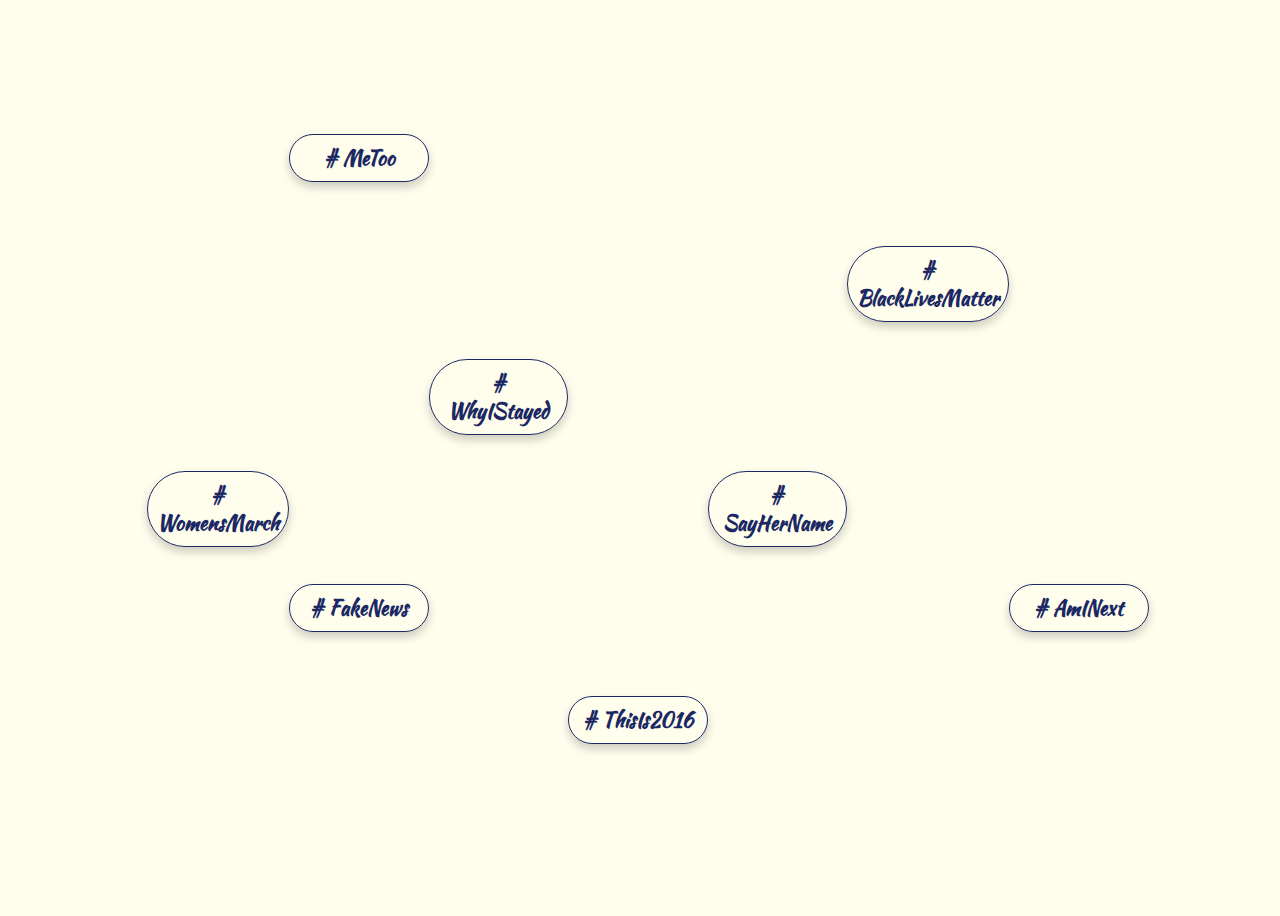
==== examples.html @ 5ea094f0 "update" ====
<!DOCTYPE html>
<html lang="en" dir="ltr">
  <head>
    <meta charset="utf-8">
    <title></title>
    <link rel="stylesheet" href="style.css">
    <link href="https://fonts.googleapis.com/css2?family=Hind&family=Kaushan+Script&display=swap" rel="stylesheet">
    <link href="https://fonts.googleapis.com/css2?family=Yantramanav&display=swap" rel="stylesheet">

  </head>
  <body>
    <div class="container">
      <div class="div1" id="dropdowns">
        <h1># MeToo </h1>
        <div class="dropdownContent">
          <p>Me Too</p>
          <p>A movement against sexual harassment and sexual assault of women. The phrase "Me Too" was initially used in this context on social media in 2006, on Myspace, by sexual harassment survivor and activist Tarana Burke.</p>
          <a href="https://twitter.com/hashtag/metoo?ref_src=twsrc%5Egoogle%7Ctwcamp%5Eserp%7Ctwgr%5Ehashtag">See more</a>
        </div>
      </div>

      <div class="div2" id="dropdowns">
        <h1># BlackLivesMatter</h1>
        <div class="dropdownContent">
          <p>Black Lives Matter</p>
          <p>An international activist movement, originating in the African-American community, that campaigns against violence and systemic racism towards black people. BLM regularly holds protests speaking out against police killings of black people, and broader issues such as racial profiling, police brutality, and racial inequality in the United States criminal justice system.</p>
          <a href="https://twitter.com/search?q=%23BlackLivesMatter&src=typeahead_click">See more</a>
        </div>
      </div>

      <div class="div3" id="dropdowns">
        <h1> # SayHerName</h1>
        <div class="dropdownContent">
          <p>Say Her Name</p>
          <p>A social movement that seeks to raise awareness for black female victims of police brutality and anti-black violence in the United States. #SayHerName aims to change the public perception that victims of police brutality and anti-Black violence are predominantly male by highlighting the gender-specific ways in which black women are disproportionately affected by fatal acts of racial injustice.</p>
          <a href="https://twitter.com/search?q=%23SayHerName&src=typed_query">See more</a>
        </div>
      </div>

      <div class="div4" id="dropdowns">
        <h1> # AmINext</h1>
        <div class="dropdownContent">
          <p>Am I Next</p>
          <p>In the Fall of 2014, a Canadian Inuit woman named Holly Jarrett created the #AmINext hashtag campaign to raise awareness about the Canadian Government's lack of response to the high rate of violence against Indigenous women. The campaign involves people taking photos of themselves with signs holding "#AmINext" and posting it to social media. The campaign was meant to encourage a national conversation about the invisibility and vulnerability of the female Indigenous demographic and call attention to the minimal efforts of the Government in investigating the murders and disappearances.</p>
          <a href="https://twitter.com/search?q=%23AmINext&src=typed_query">See more</a>
        </div>
      </div>

      <div class="div5" id="dropdowns">
        <h1> # ThisIs2016</h1>
        <div class="dropdownContent">
          <p>This is 2016</p>
          <p>In October 2016, following an anti-Asian incident in New York City and the subsequent open letter to the victim from Michael Luo, The New York Times released a video entitled "#thisis2016: Asian-Americans Respond". The video featured Asian Americans who had experienced racism. #thisis2016 subsequently emerged as a hashtag to highlight racism Asian Americans faced.</p>
          <a href="https://twitter.com/search?q=%23ThisIs2016&src=typed_query">See more</a>
        </div>
      </div>

      <div class="div6" id="dropdowns">
        <h1> # FakeNews</h1>
        <div class="dropdownContent">
          <p>Fake News</p>
          <p>The hashtag #FakeNews gained major popularity in 2016 when Donald Trump claimed that the negative press coverage he received was due to the spread of false stories. Since the emergence of this hashtag, there has been an increase in policy-related bills and laws regarding the proliferation of inaccurate information globally, which further politicized the issue and raised concerns of impending censorship. The emergence of social media has allowed for "fake news" to spread much quicker than regular news and information, pushing technology companies to take a more active role in detecting and removing "fake news".</p>
          <a href="https://twitter.com/search?q=%23FakeNews&src=typeahead_click">See more</a>
        </div>
      </div>

      <div class="div7" id="dropdowns">
        <h1> # WomensMarch</h1>
        <div class="dropdownContent">
          <p>Women's March</p>
          <p>On January 21, 2017, an estimated 2.6 million individuals marched around the world in response to the rhetoric of newly-elected President Donald Trump. The march was organized primarily online through Facebook. Now occurring annually, the goal of the Women's March is to raise awareness and advocates for human rights through peaceful protest.</p>
          <a href="https://twitter.com/search?q=%23WomensMarch&src=typed_query">See more</a>
        </div>
      </div>

      <div class="div8" id="dropdowns">
        <h1># WhyIStayed</h1>
        <div class="dropdownContent">
          <p>Why I Stayed</p>
          <p>A trending hashtag began in November 2014 in defense of domestic abuse victims after a media release of security camera footage that appeared to show NFL player, Ray Rice, punching his then-fiancee, Janay Rice, sparked public conversation on why Janay and other victims of abuse choose to stay in abusive relationships. The hashtag was started by writer and domestic abuse survivor Beverly Gooden via Twitter in an effort to "change the tone of the conversation."</p>
          <a href="https://twitter.com/search?q=%23WhyIStayed&src=typed_query">See more</a>
        </div>
      </div>

    </div>



    <script src="script.js"></script>
  </body>
</html>
---- style.css ----
body{
  background-color: #fffeed;
}

.container {
  display: grid;
  height: 100vh;
  width: 100vw;
  grid-template-columns: repeat(9, 1fr);
  grid-template-rows: repeat(8, 1fr);
  grid-column-gap: 0px;
  grid-row-gap: 0px;
}

.div1 {grid-area: 2 / 3 / 3 / 4; }
.div2 { grid-area: 3 / 7 / 4 / 8; }
.div3 { grid-area: 5 / 6 / 6 / 7; }
.div4 { grid-area: 6 / 8 / 7 / 9; }
.div5 { grid-area: 7 / 5 / 8 / 6; }
.div6 { grid-area: 6 / 3 / 7 / 4; }
.div7 { grid-area: 5 / 2 / 6 / 3; }
.div8 { grid-area: 4 / 4 / 5 / 5; }

h1{
  position: relative;
  text-align: center;
  font-size: 2.2vh;
  border-radius: 5vw;
  border: 0.1vh solid #1b2863;
  padding: 1vh;
  font-family: 'Kaushan Script', cursive;
  color: #1b2863;
  box-shadow: 0px 5px 10px 0px rgba(0,0,0,0.2);
}

#dropdowns {
  position: relative;
  display: inline-block;
}

.dropdownContent {
  display: none;
  position: absolute;
  background-color: #ebf1ff;
  min-width: 30vw;
  max-height: 22vh;
  box-shadow: 0px 8px 16px 0px rgba(0,0,0,0.2);
  padding: 12px 16px;
  z-index: 1;
  overflow: auto;
  font-size: 2.3vh;
  font-family: 'Yantramanav', sans-serif;
  border-radius: 2vh;
}

#dropdowns:hover .dropdownContent {
  display: block;
}

.title{
  position: relative;
  text-align: center;
  font-size: 6vw;
  font-family: 'Permanent Marker', cursive;
  padding-top: 2vh;
  padding-bottom: 1vh;
  color: #1b2863;
}

.content {
  display: grid;
  grid-template-columns: repeat(2, 1fr);
  grid-template-rows: 1fr;
  grid-column-gap: 6vw;
  padding: 5vh;
}

.definition {
  grid-area: 1 / 1 / 2 / 2;
  padding-left: 14vw;
  /* text-indent:2vw; */
  font-size: 2.3vh;
  font-family: 'PT Sans', sans-serif;
  line-height: 3.8vh;
}

.image {
  grid-area: 1 / 2 / 2 / 3;
  width: 30vw;
  height: auto;
}

hr{
  width: 50%;
}

.nnn{
  position: relative;
  text-align: center;
  font-size: 3vh;
  font-family: 'Dancing Script', cursive;
  color: #1b2863;
  text-decoration: none;
}

.transition-fade {
  opacity: 1;
  transition: 500ms;
}

html.is-animating .transition-fade{
  opacity: 0;
}
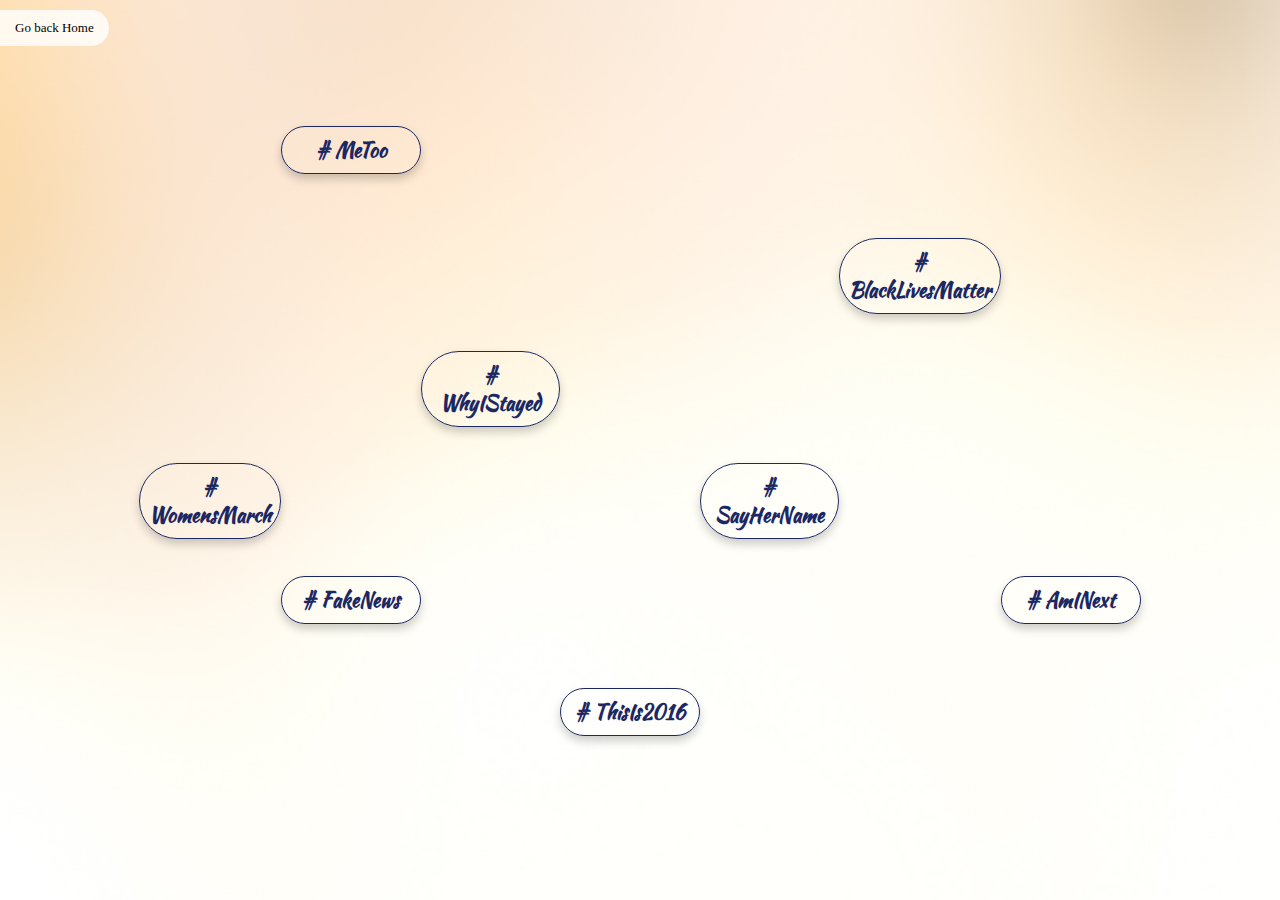
==== commit ccdf2e1f: "init" ====
--- a/examples.html
+++ b/examples.html
@@ -1,91 +1,89 @@
-<!DOCTYPE html>
-<html lang="en" dir="ltr">
-  <head>
-    <meta charset="utf-8">
-    <title></title>
-    <link rel="stylesheet" href="style.css">
-    <link href="https://fonts.googleapis.com/css2?family=Hind&family=Kaushan+Script&display=swap" rel="stylesheet">
-    <link href="https://fonts.googleapis.com/css2?family=Yantramanav&display=swap" rel="stylesheet">
-
-  </head>
-  <body>
-    <div class="container">
-      <div class="div1" id="dropdowns">
-        <h1># MeToo </h1>
-        <div class="dropdownContent">
-          <p>Me Too</p>
-          <p>A movement against sexual harassment and sexual assault of women. The phrase "Me Too" was initially used in this context on social media in 2006, on Myspace, by sexual harassment survivor and activist Tarana Burke.</p>
-          <a href="https://twitter.com/hashtag/metoo?ref_src=twsrc%5Egoogle%7Ctwcamp%5Eserp%7Ctwgr%5Ehashtag">See more</a>
-        </div>
-      </div>
-
-      <div class="div2" id="dropdowns">
-        <h1># BlackLivesMatter</h1>
-        <div class="dropdownContent">
-          <p>Black Lives Matter</p>
-          <p>An international activist movement, originating in the African-American community, that campaigns against violence and systemic racism towards black people. BLM regularly holds protests speaking out against police killings of black people, and broader issues such as racial profiling, police brutality, and racial inequality in the United States criminal justice system.</p>
-          <a href="https://twitter.com/search?q=%23BlackLivesMatter&src=typeahead_click">See more</a>
-        </div>
-      </div>
-
-      <div class="div3" id="dropdowns">
-        <h1> # SayHerName</h1>
-        <div class="dropdownContent">
-          <p>Say Her Name</p>
-          <p>A social movement that seeks to raise awareness for black female victims of police brutality and anti-black violence in the United States. #SayHerName aims to change the public perception that victims of police brutality and anti-Black violence are predominantly male by highlighting the gender-specific ways in which black women are disproportionately affected by fatal acts of racial injustice.</p>
-          <a href="https://twitter.com/search?q=%23SayHerName&src=typed_query">See more</a>
-        </div>
-      </div>
-
-      <div class="div4" id="dropdowns">
-        <h1> # AmINext</h1>
-        <div class="dropdownContent">
-          <p>Am I Next</p>
-          <p>In the Fall of 2014, a Canadian Inuit woman named Holly Jarrett created the #AmINext hashtag campaign to raise awareness about the Canadian Government's lack of response to the high rate of violence against Indigenous women. The campaign involves people taking photos of themselves with signs holding "#AmINext" and posting it to social media. The campaign was meant to encourage a national conversation about the invisibility and vulnerability of the female Indigenous demographic and call attention to the minimal efforts of the Government in investigating the murders and disappearances.</p>
-          <a href="https://twitter.com/search?q=%23AmINext&src=typed_query">See more</a>
-        </div>
-      </div>
-
-      <div class="div5" id="dropdowns">
-        <h1> # ThisIs2016</h1>
-        <div class="dropdownContent">
-          <p>This is 2016</p>
-          <p>In October 2016, following an anti-Asian incident in New York City and the subsequent open letter to the victim from Michael Luo, The New York Times released a video entitled "#thisis2016: Asian-Americans Respond". The video featured Asian Americans who had experienced racism. #thisis2016 subsequently emerged as a hashtag to highlight racism Asian Americans faced.</p>
-          <a href="https://twitter.com/search?q=%23ThisIs2016&src=typed_query">See more</a>
-        </div>
-      </div>
-
-      <div class="div6" id="dropdowns">
-        <h1> # FakeNews</h1>
-        <div class="dropdownContent">
-          <p>Fake News</p>
-          <p>The hashtag #FakeNews gained major popularity in 2016 when Donald Trump claimed that the negative press coverage he received was due to the spread of false stories. Since the emergence of this hashtag, there has been an increase in policy-related bills and laws regarding the proliferation of inaccurate information globally, which further politicized the issue and raised concerns of impending censorship. The emergence of social media has allowed for "fake news" to spread much quicker than regular news and information, pushing technology companies to take a more active role in detecting and removing "fake news".</p>
-          <a href="https://twitter.com/search?q=%23FakeNews&src=typeahead_click">See more</a>
-        </div>
-      </div>
-
-      <div class="div7" id="dropdowns">
-        <h1> # WomensMarch</h1>
-        <div class="dropdownContent">
-          <p>Women's March</p>
-          <p>On January 21, 2017, an estimated 2.6 million individuals marched around the world in response to the rhetoric of newly-elected President Donald Trump. The march was organized primarily online through Facebook. Now occurring annually, the goal of the Women's March is to raise awareness and advocates for human rights through peaceful protest.</p>
-          <a href="https://twitter.com/search?q=%23WomensMarch&src=typed_query">See more</a>
-        </div>
-      </div>
-
-      <div class="div8" id="dropdowns">
-        <h1># WhyIStayed</h1>
-        <div class="dropdownContent">
-          <p>Why I Stayed</p>
-          <p>A trending hashtag began in November 2014 in defense of domestic abuse victims after a media release of security camera footage that appeared to show NFL player, Ray Rice, punching his then-fiancee, Janay Rice, sparked public conversation on why Janay and other victims of abuse choose to stay in abusive relationships. The hashtag was started by writer and domestic abuse survivor Beverly Gooden via Twitter in an effort to "change the tone of the conversation."</p>
-          <a href="https://twitter.com/search?q=%23WhyIStayed&src=typed_query">See more</a>
-        </div>
-      </div>
-
-    </div>
-
-
-
-    <script src="script.js"></script>
-  </body>
-</html>
+<!DOCTYPE html>
+<html lang="en" dir="ltr">
+  <head>
+    <meta charset="utf-8">
+    <title>Examples</title>
+    <link rel="stylesheet" href="style.css">
+    <link href="https://fonts.googleapis.com/css2?family=Hind&family=Kaushan+Script&display=swap" rel="stylesheet">
+    <link href="https://fonts.googleapis.com/css2?family=Yantramanav&display=swap" rel="stylesheet">
+    <script src="script.js"></script>
+  </head>
+  <body>
+    <main id="swup" class="container transition-fade">
+      <div class="back"><a href="/index.html">Go back Home</a></div>
+      <div class="div1" id="dropdowns">
+        <h1># MeToo </h1>
+        <div class="dropdownContent">
+          <p>Me Too</p>
+          <p>A movement against sexual harassment and sexual assault of women. The phrase "Me Too" was initially used in this context on social media in 2006, on Myspace, by sexual harassment survivor and activist Tarana Burke.</p>
+          <a href="https://twitter.com/hashtag/metoo?ref_src=twsrc%5Egoogle%7Ctwcamp%5Eserp%7Ctwgr%5Ehashtag">See more</a>
+        </div>
+      </div>
+
+      <div class="div2" id="dropdowns">
+        <h1># BlackLivesMatter</h1>
+        <div class="dropdownContent">
+          <p>Black Lives Matter</p>
+          <p>An international activist movement, originating in the African-American community, that campaigns against violence and systemic racism towards black people. BLM regularly holds protests speaking out against police killings of black people, and broader issues such as racial profiling, police brutality, and racial inequality in the United States criminal justice system.</p>
+          <a href="https://twitter.com/search?q=%23BlackLivesMatter&src=typeahead_click">See more</a>
+        </div>
+      </div>
+
+      <div class="div3" id="dropdowns">
+        <h1> # SayHerName</h1>
+        <div class="dropdownContent">
+          <p>Say Her Name</p>
+          <p>A social movement that seeks to raise awareness for black female victims of police brutality and anti-black violence in the United States. #SayHerName aims to change the public perception that victims of police brutality and anti-Black violence are predominantly male by highlighting the gender-specific ways in which black women are disproportionately affected by fatal acts of racial injustice.</p>
+          <a href="https://twitter.com/search?q=%23SayHerName&src=typed_query">See more</a>
+        </div>
+      </div>
+
+      <div class="div4" id="dropdowns">
+        <h1> # AmINext</h1>
+        <div class="dropdownContent">
+          <p>Am I Next</p>
+          <p>In the Fall of 2014, a Canadian Inuit woman named Holly Jarrett created the #AmINext hashtag campaign to raise awareness about the Canadian Government's lack of response to the high rate of violence against Indigenous women. The campaign involves people taking photos of themselves with signs holding "#AmINext" and posting it to social media. The campaign was meant to encourage a national conversation about the invisibility and vulnerability of the female Indigenous demographic and call attention to the minimal efforts of the Government in investigating the murders and disappearances.</p>
+          <a href="https://twitter.com/search?q=%23AmINext&src=typed_query">See more</a>
+        </div>
+      </div>
+
+      <div class="div5" id="dropdowns">
+        <h1> # ThisIs2016</h1>
+        <div class="dropdownContent">
+          <p>This is 2016</p>
+          <p>In October 2016, following an anti-Asian incident in New York City and the subsequent open letter to the victim from Michael Luo, The New York Times released a video entitled "#thisis2016: Asian-Americans Respond". The video featured Asian Americans who had experienced racism. #thisis2016 subsequently emerged as a hashtag to highlight racism Asian Americans faced.</p>
+          <a href="https://twitter.com/search?q=%23ThisIs2016&src=typed_query">See more</a>
+        </div>
+      </div>
+
+      <div class="div6" id="dropdowns">
+        <h1> # FakeNews</h1>
+        <div class="dropdownContent">
+          <p>Fake News</p>
+          <p>The hashtag #FakeNews gained major popularity in 2016 when Donald Trump claimed that the negative press coverage he received was due to the spread of false stories. Since the emergence of this hashtag, there has been an increase in policy-related bills and laws regarding the proliferation of inaccurate information globally, which further politicized the issue and raised concerns of impending censorship. The emergence of social media has allowed for "fake news" to spread much quicker than regular news and information, pushing technology companies to take a more active role in detecting and removing "fake news".</p>
+          <a href="https://twitter.com/search?q=%23FakeNews&src=typeahead_click">See more</a>
+        </div>
+      </div>
+
+      <div class="div7" id="dropdowns">
+        <h1> # WomensMarch</h1>
+        <div class="dropdownContent">
+          <p>Women's March</p>
+          <p>On January 21, 2017, an estimated 2.6 million individuals marched around the world in response to the rhetoric of newly-elected President Donald Trump. The march was organized primarily online through Facebook. Now occurring annually, the goal of the Women's March is to raise awareness and advocates for human rights through peaceful protest.</p>
+          <a href="https://twitter.com/search?q=%23WomensMarch&src=typed_query">See more</a>
+        </div>
+      </div>
+
+      <div class="div8" id="dropdowns">
+        <h1># WhyIStayed</h1>
+        <div class="dropdownContent">
+          <p>Why I Stayed</p>
+          <p>A trending hashtag began in November 2014 in defense of domestic abuse victims after a media release of security camera footage that appeared to show NFL player, Ray Rice, punching his then-fiancee, Janay Rice, sparked public conversation on why Janay and other victims of abuse choose to stay in abusive relationships. The hashtag was started by writer and domestic abuse survivor Beverly Gooden via Twitter in an effort to "change the tone of the conversation."</p>
+          <a href="https://twitter.com/search?q=%23WhyIStayed&src=typed_query">See more</a>
+        </div>
+      </div>
+
+    </main>
+    
+  </body>
+</html>
--- a/style.css
+++ b/style.css
@@ -1,113 +1,150 @@
-body{
-  background-color: #fffeed;
-}
-
-.container {
-  display: grid;
-  height: 100vh;
-  width: 100vw;
-  grid-template-columns: repeat(9, 1fr);
-  grid-template-rows: repeat(8, 1fr);
-  grid-column-gap: 0px;
-  grid-row-gap: 0px;
-}
-
-.div1 {grid-area: 2 / 3 / 3 / 4; }
-.div2 { grid-area: 3 / 7 / 4 / 8; }
-.div3 { grid-area: 5 / 6 / 6 / 7; }
-.div4 { grid-area: 6 / 8 / 7 / 9; }
-.div5 { grid-area: 7 / 5 / 8 / 6; }
-.div6 { grid-area: 6 / 3 / 7 / 4; }
-.div7 { grid-area: 5 / 2 / 6 / 3; }
-.div8 { grid-area: 4 / 4 / 5 / 5; }
-
-h1{
-  position: relative;
-  text-align: center;
-  font-size: 2.2vh;
-  border-radius: 5vw;
-  border: 0.1vh solid #1b2863;
-  padding: 1vh;
-  font-family: 'Kaushan Script', cursive;
-  color: #1b2863;
-  box-shadow: 0px 5px 10px 0px rgba(0,0,0,0.2);
-}
-
-#dropdowns {
-  position: relative;
-  display: inline-block;
-}
-
-.dropdownContent {
-  display: none;
-  position: absolute;
-  background-color: #ebf1ff;
-  min-width: 30vw;
-  max-height: 22vh;
-  box-shadow: 0px 8px 16px 0px rgba(0,0,0,0.2);
-  padding: 12px 16px;
-  z-index: 1;
-  overflow: auto;
-  font-size: 2.3vh;
-  font-family: 'Yantramanav', sans-serif;
-  border-radius: 2vh;
-}
-
-#dropdowns:hover .dropdownContent {
-  display: block;
-}
-
-.title{
-  position: relative;
-  text-align: center;
-  font-size: 6vw;
-  font-family: 'Permanent Marker', cursive;
-  padding-top: 2vh;
-  padding-bottom: 1vh;
-  color: #1b2863;
-}
-
-.content {
-  display: grid;
-  grid-template-columns: repeat(2, 1fr);
-  grid-template-rows: 1fr;
-  grid-column-gap: 6vw;
-  padding: 5vh;
-}
-
-.definition {
-  grid-area: 1 / 1 / 2 / 2;
-  padding-left: 14vw;
-  /* text-indent:2vw; */
-  font-size: 2.3vh;
-  font-family: 'PT Sans', sans-serif;
-  line-height: 3.8vh;
-}
-
-.image {
-  grid-area: 1 / 2 / 2 / 3;
-  width: 30vw;
-  height: auto;
-}
-
-hr{
-  width: 50%;
-}
-
-.nnn{
-  position: relative;
-  text-align: center;
-  font-size: 3vh;
-  font-family: 'Dancing Script', cursive;
-  color: #1b2863;
-  text-decoration: none;
-}
-
-.transition-fade {
-  opacity: 1;
-  transition: 500ms;
-}
-
-html.is-animating .transition-fade{
-  opacity: 0;
-}
+html,body {
+  width: 100%;
+  height: 100%;
+  margin: 0;
+  padding: 0;
+}
+body{
+  background-image: url("background.jpg");
+  background-repeat: no-repeat;
+  background-size: cover;
+}
+main {
+  margin: 0;
+}
+a{
+  color: black;
+  text-decoration: none;
+}
+
+.container {
+  display: grid;
+  height: 100%;
+  width: 100%;
+  grid-template-columns: repeat(9, 1fr);
+  grid-template-rows: repeat(8, 1fr);
+  grid-column-gap: 0px;
+  grid-row-gap: 0px;
+}
+
+.div1 {grid-area: 2 / 3 / 3 / 4; }
+.div2 { grid-area: 3 / 7 / 4 / 8; }
+.div3 { grid-area: 5 / 6 / 6 / 7; }
+.div4 { grid-area: 6 / 8 / 7 / 9; }
+.div5 { grid-area: 7 / 5 / 8 / 6; }
+.div6 { grid-area: 6 / 3 / 7 / 4; }
+.div7 { grid-area: 5 / 2 / 6 / 3; }
+.div8 { grid-area: 4 / 4 / 5 / 5; }
+
+h1{
+  position: relative;
+  text-align: center;
+  font-size: 2.2vh;
+  border-radius: 5vw;
+  border: 0.1vh solid #1b2863;
+  padding: 1vh;
+  font-family: 'Kaushan Script', cursive;
+  color: #1b2863;
+  box-shadow: 0px 5px 10px 0px rgba(0,0,0,0.2);
+}
+
+#dropdowns {
+  position: relative;
+  display: inline-block;
+}
+
+.dropdownContent {
+  display: none;
+  position: absolute;
+  background-image: url("dropdownbg.jpg");
+  min-width: 30vw;
+  max-height: 22vh;
+  box-shadow: 0px 8px 16px 0px rgba(0,0,0,0.2);
+  padding: 12px 16px;
+  z-index: 1;
+  overflow: auto;
+  font-size: 2.3vh;
+  font-family: 'Yantramanav', sans-serif;
+  border-radius: 2vh;
+}
+
+#dropdowns:hover .dropdownContent {
+  display: block;
+}
+
+.title{
+  position: relative;
+  text-align: center;
+  font-size: 6vw;
+  font-family: 'Permanent Marker', cursive;
+  padding-bottom: 1vh;
+  color: #1b2863;
+}
+
+.content {
+  display: grid;
+  grid-template-columns: repeat(2, 1fr);
+  grid-template-rows: 1fr;
+  grid-column-gap: 6vw;
+  padding-top: 5vh;
+  padding-right: 5vh;
+  padding-left: 5vh;
+  padding-bottom: 2vh;
+}
+
+.definition {
+  grid-area: 1 / 1 / 2 / 2;
+  padding-left: 14vw;
+  /* text-indent:2vw; */
+  font-size: 2.3vh;
+  font-family: 'PT Sans', sans-serif;
+  line-height: 3.8vh;
+}
+
+.image {
+  grid-area: 1 / 2 / 2 / 3;
+  width: 30vw;
+  height: auto;
+}
+
+hr{
+  width: 50%;
+}
+
+.nnn{
+  position: relative;
+  text-align: center;
+  font-size: 3vh;
+  font-family: 'Dancing Script', cursive;
+  color: #1b2863;
+}
+
+.transition-fade {
+  opacity: 1;
+  transition: .4s;
+}
+
+html.is-animating .transition-fade{
+  opacity: 0;
+  transform: translateY(100px);
+}
+
+html.is-leaving .transition-fade {
+  transform: translateY(0);
+}
+
+/* Home page style */
+
+/* Examples page style */
+.back {
+  font-size: 13px;
+  position: absolute;
+  top: 10px;
+  left: 0;
+  background: rgba(255, 255, 255, 0.8);
+  color: rgba(0,0,0,.8);
+  padding: 10px 15px;
+  border-top-right-radius: 40px;
+  border-bottom-right-radius: 40px;
+  cursor: pointer;
+}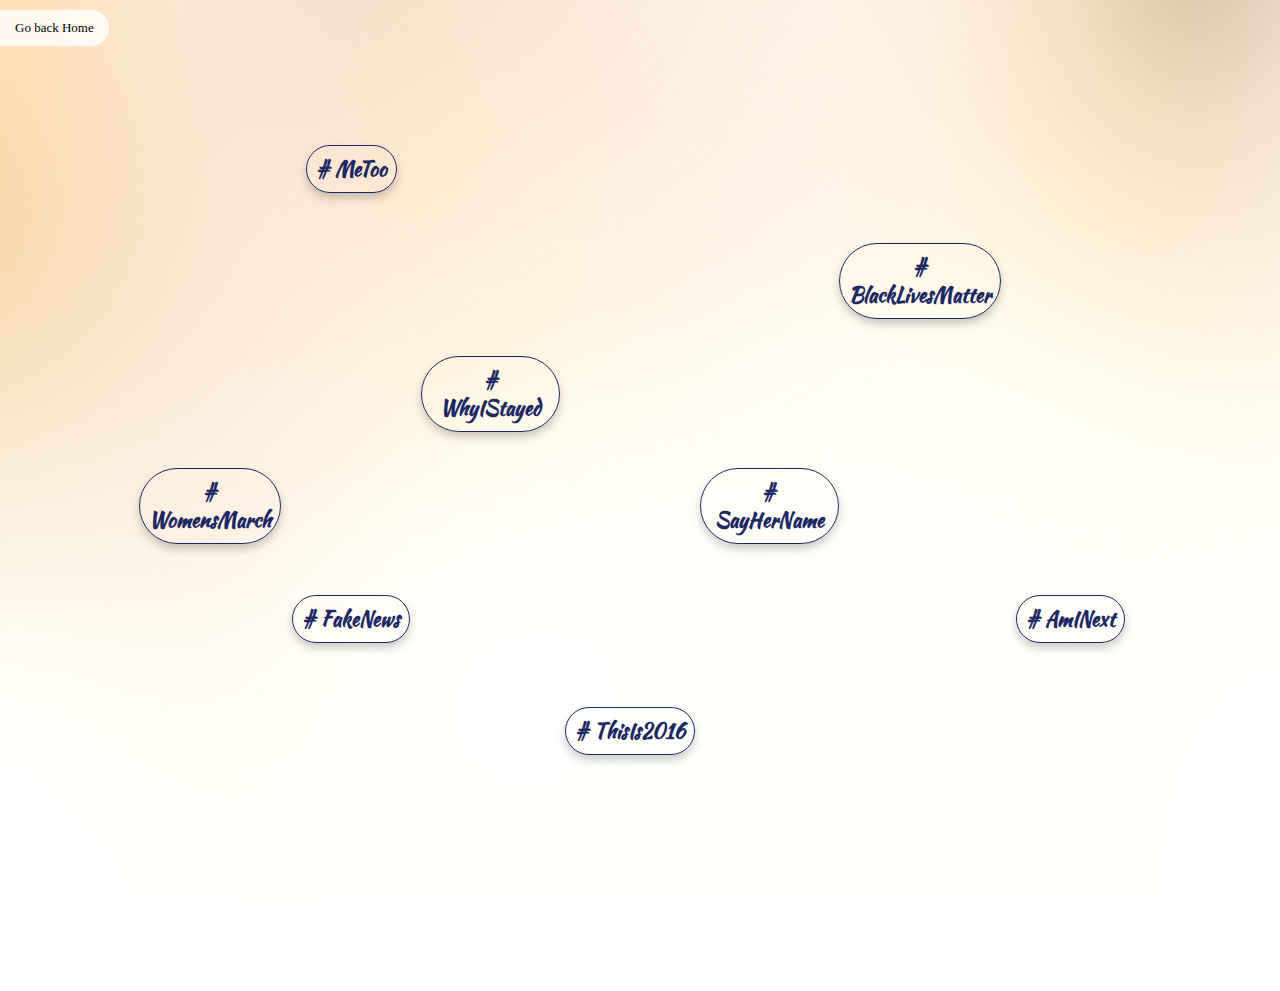
==== commit 78780770: "finished" ====
--- a/examples.html
+++ b/examples.html
@@ -6,7 +6,6 @@
     <link rel="stylesheet" href="style.css">
     <link href="https://fonts.googleapis.com/css2?family=Hind&family=Kaushan+Script&display=swap" rel="stylesheet">
     <link href="https://fonts.googleapis.com/css2?family=Yantramanav&display=swap" rel="stylesheet">
-    <script src="script.js"></script>
   </head>
   <body>
     <main id="swup" class="container transition-fade">
@@ -82,8 +81,9 @@
           <a href="https://twitter.com/search?q=%23WhyIStayed&src=typed_query">See more</a>
         </div>
       </div>
+      
+      <script src="script.js"></script>
+    </main>
 
-    </main>
-    
   </body>
 </html>
--- a/style.css
+++ b/style.css
@@ -25,6 +25,7 @@
   grid-template-rows: repeat(8, 1fr);
   grid-column-gap: 0px;
   grid-row-gap: 0px;
+  place-items: center;
 }
 
 .div1 {grid-area: 2 / 3 / 3 / 4; }
@@ -51,15 +52,18 @@
 #dropdowns {
   position: relative;
   display: inline-block;
+  cursor: pointer;
 }
 
 .dropdownContent {
-  display: none;
+  /* display: none; */
+  visibility: hidden;
   position: absolute;
-  background-image: url("dropdownbg.jpg");
+  background: rgb(229, 238, 250);
+  /* background-image: url("dropdownbg.jpg"); */
   min-width: 30vw;
   max-height: 22vh;
-  box-shadow: 0px 8px 16px 0px rgba(0,0,0,0.2);
+  box-shadow: 0px 8px 16px 0px rgba(0,0,0,0.14);
   padding: 12px 16px;
   z-index: 1;
   overflow: auto;
@@ -69,7 +73,18 @@
 }
 
 #dropdowns:hover .dropdownContent {
-  display: block;
+  /* display: block; */
+  visibility: visible;
+}
+
+.dropdownContent p {
+  margin: 0;
+}
+.dropdownContent p:first-child {
+  margin-top: 6px;
+  margin-bottom: 6px;
+  font-weight: bold;
+  font-size: 2.8vh;
 }
 
 .title{
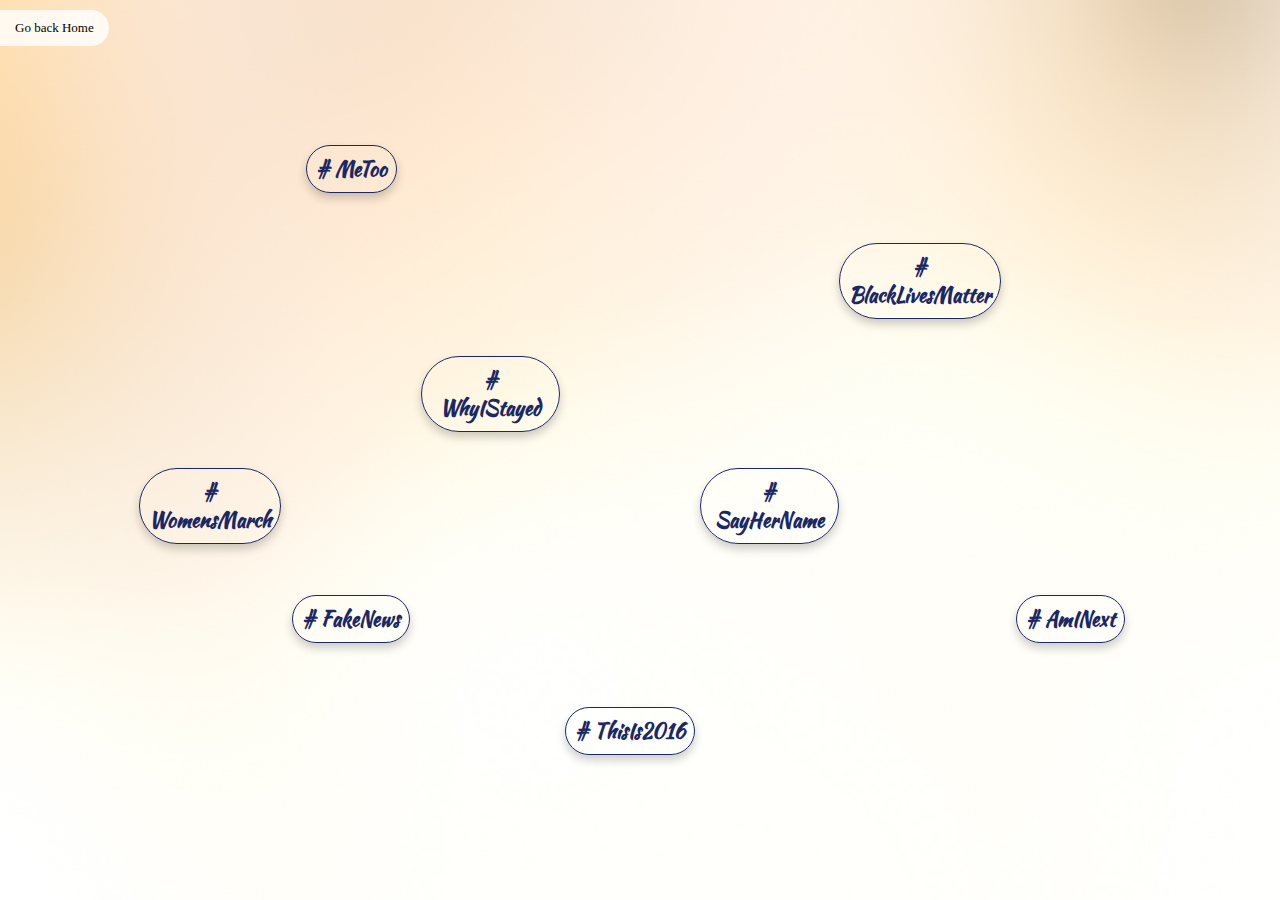
==== commit 5e0ded0b: "*fixed shaking *fixed overflow" ====
--- a/examples.html
+++ b/examples.html
@@ -8,8 +8,8 @@
     <link href="https://fonts.googleapis.com/css2?family=Yantramanav&display=swap" rel="stylesheet">
   </head>
   <body>
-    <main id="swup" class="container transition-fade">
-      <div class="back"><a href="/index.html">Go back Home</a></div>
+    <main id="swup" class="example container transition-fade">
+      <div class="back"><a href="https://yokiijay.github.io/FinalProject/index.html">Go back Home</a></div>
       <div class="div1" id="dropdowns">
         <h1># MeToo </h1>
         <div class="dropdownContent">
--- a/style.css
+++ b/style.css
@@ -151,6 +151,10 @@
 /* Home page style */
 
 /* Examples page style */
+.example {
+  overflow: hidden;
+}
+
 .back {
   font-size: 13px;
   position: absolute;
